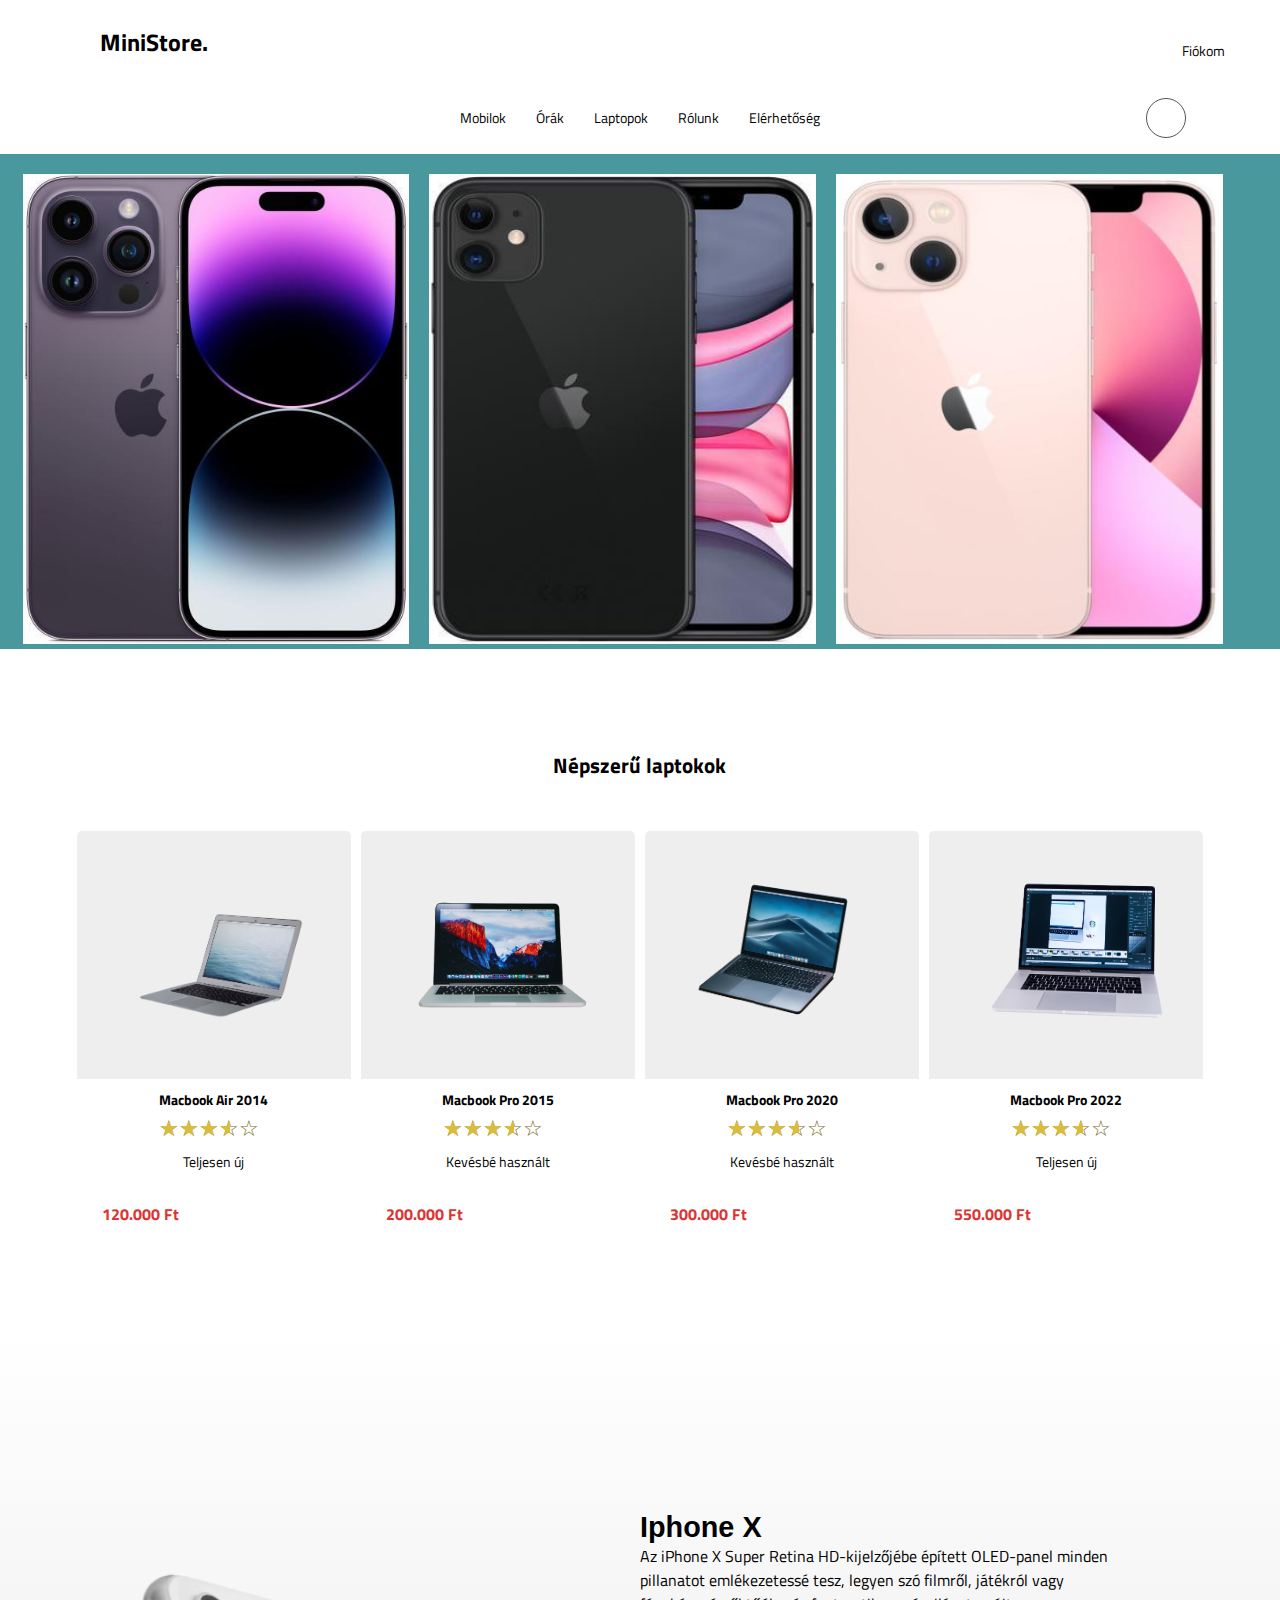
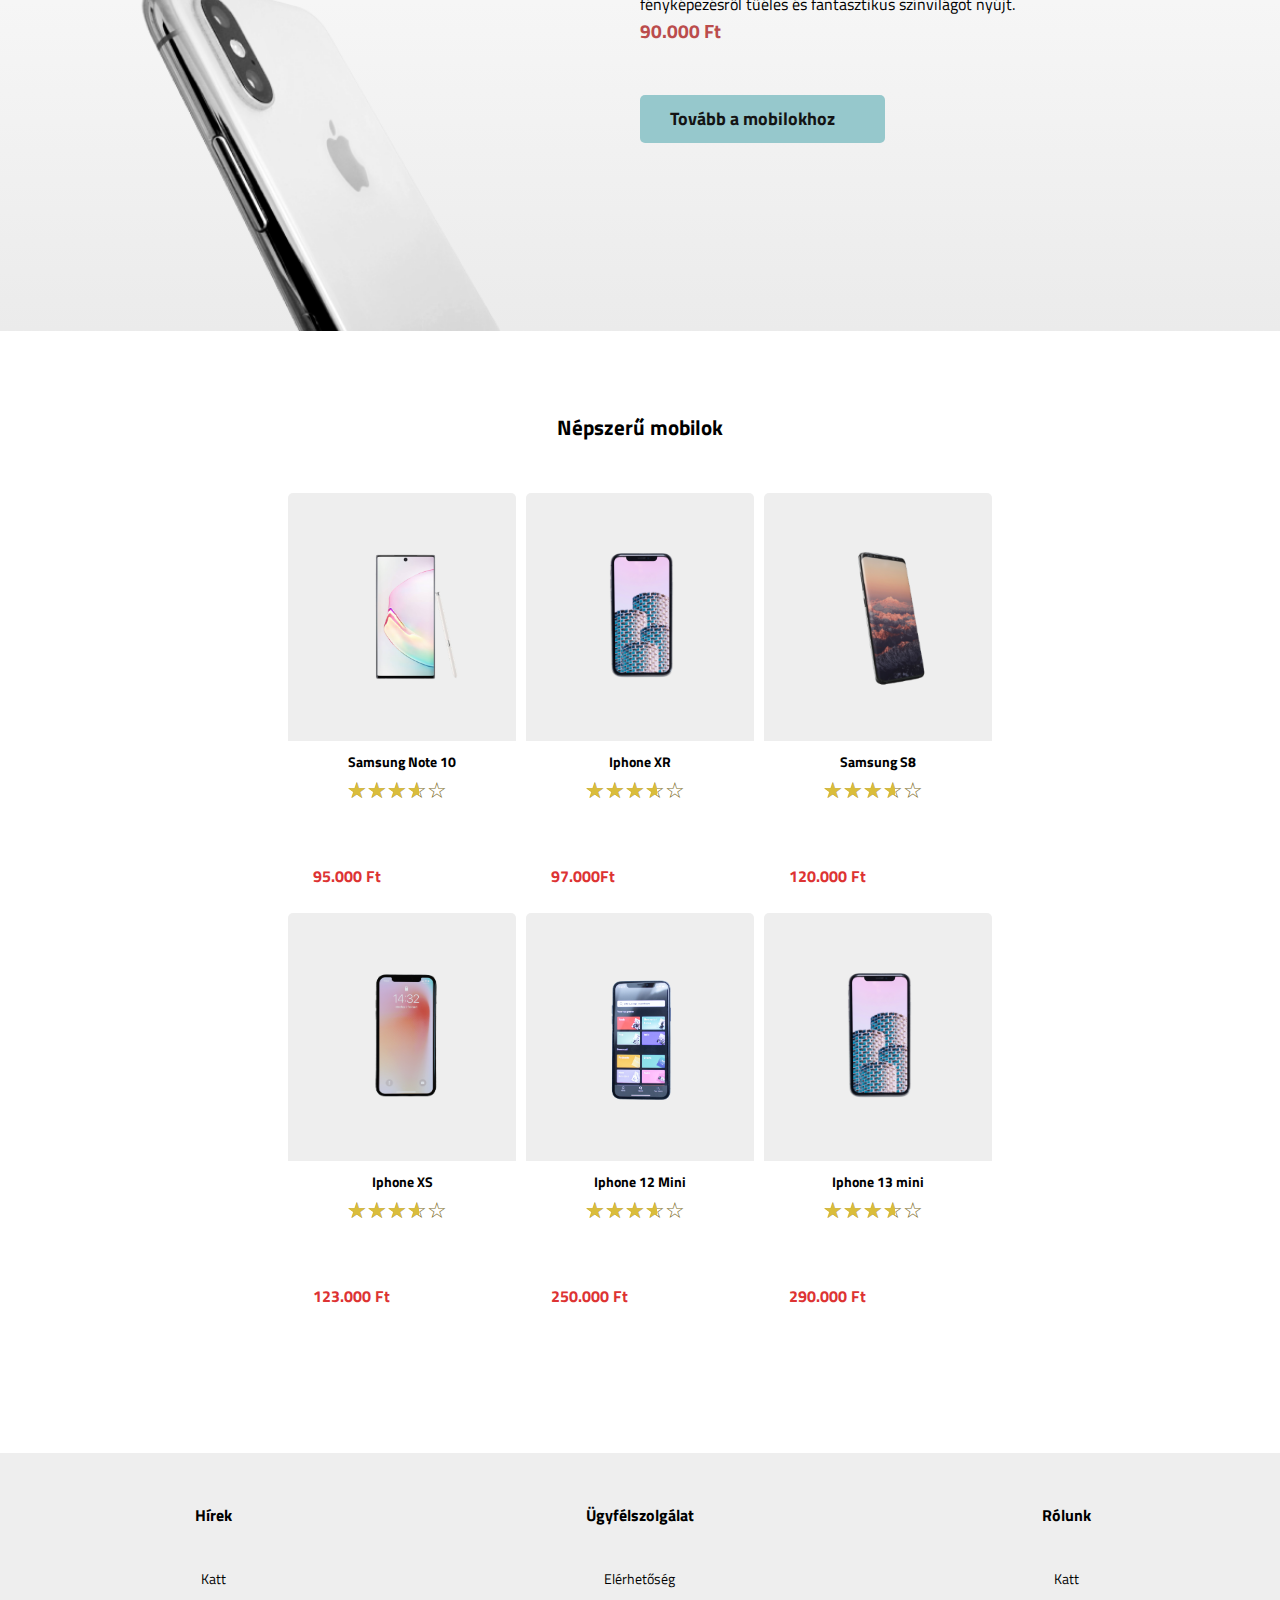
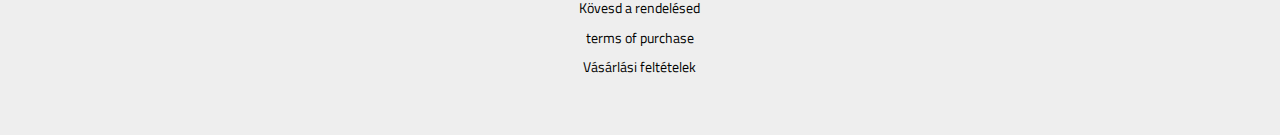
==== index.html @ 8bbaad98 "Első" ====
<!DOCTYPE html>
<html lang="sv">
    <head>
        <meta charset="UTF-8" />
        <meta name="viewport" content="width=device-width, initial-scale=1.0" />
        <link type="text/css" href="CSS/main.css" rel="stylesheet" />
        <link
            rel="stylesheet"
            href="https://cdnjs.cloudflare.com/ajax/libs/font-awesome/5.15.1/css/all.min.css"
            integrity="sha512-+4zCK9k+qNFUR5X+cKL9EIR+ZOhtIloNl9GIKS57V1MyNsYpYcUrUeQc9vNfzsWfV28IaLL3i96P9sdNyeRssA=="
            crossorigin="anonymous"
        />
        <script src="JS/jquery-3.5.1.min.js"></script>
        <script src="JS/multislider.min.js"></script>
        <title>Ministore. | Kezdőlap</title>
    </head>

    <body>
        <!--Navbar-->
        <nav>
            <!--Navbar has two part the top one and the bottom one-->
            <!--Here is top one and in this part I put logo, my account part, and the shopping cart-->
            <div class="navbar-top">
                <div>
                    <button id="menuButton"><i class="fas fa-bars"></i></button>
                    <!--Logo-->
                    <a href="index.html">
                        <h2 class="logo">MiniStore.</h2>
                    </a>
                </div>
                <div>
                    <!--My account part-->
                    <div class="account">
                        <a href="index.html">
                            <button class="account-btn">
                                <i class="fas fa-user-alt"></i>
                            </button>
                            <span class="account-text">Fiókom</span>
                        </a>
                        <!--When we click the btnShowAccountInfo this section will be displayed-->
                    </div>
                    <!--Shopping cart-->
                    <div class="shopping-cart">
                        <div class="sum-prices">
                            <!--Shopping cart logo-->
                            <i
                                class="fas fa-shopping-cart shoppingCartButton"
                            ></i>
                            <!--The total prices of products in the shopping cart -->
                            <h6 id="sum-prices"></h6>
                        </div>
                    </div>
                </div>
            </div>
            <!-- Navbar bottom part -->
            <!-- Here I put the links to the other pages or nav links -->
            <div class="navbar" id="navbar">
                <div class="links">
                    <ul>
                        <li class="nav-links">
                            <a href="mobilok.html" class="link">Mobilok</a>
                        </li>
                        <li class="nav-links">
                            <a href="orak.html" class="link">Órák</a>
                        </li>
                        <li class="nav-links">
                            <a href="laptokok.html" class="link">Laptopok</a>
                        </li>
                        <li class="nav-links">
                            <a href="rolunk.html" class="link">Rólunk</a>
                        </li>
                        <li class="nav-links">
                            <a href="elerhetoseg.html" class="link">Elérhetőség</a>
                        </li>
                    </ul>
                </div>
                <!-- The searchbar which will be in the right side of the links -->
                <div class="searchbar">
                    <form action="#">
                        <input type="search" placeholder="Keresés.." />
                        <i class="fa fa-search" id="search-icon"></i>
                    </form>
                </div>
            </div>
            <div class="producstOnCart hide">
                <div class="overlay"></div>
                <div class="top">
                    <button id="closeButton">
                        <i class="fas fa-times-circle"></i>
                    </button>
                    <h3>Kosár</h3>
                </div>
                <ul id="buyItems">
                    <h4 class="empty">Your shopping cart is empty</h4>
                    <!-- <li class="buyItem">
						<img src="Images/producs-images/Mobiles/galaxynote10.png">
						<div>
							<h5>Products Name</h5>
							<h6>$199</h6>
							<div>
								<button>-</button>
								<span class="countOfProduct">1</span>
								<button>+</button>
							</div>
						</div>
					</li> -->
                </ul>
                <button class="btn checkout hidden">Check out</button>
            </div>
        </nav>
        <header id="hearderSlide">
            <div class="MS-content">
                <a href="detail_page.html" class="item">
                    <img src="Images/iphone14pro.jpg" />
                </a>
                <a href="#" class="item">
                    <img src="Images/iphone11.jpg" />
                </a>
                <a href="detail_page.html" class="item">
                    <img src="Images/iphone13mini.jpg" />
                </a>
                <a href="detail_page.html" class="item">
                    <img src="Images/iphone14pro.jpg" />
                </a>
                <a href="#" class="item">
                    <img src="Images/iphone11.jpg" />
                </a>
                <a href="detail_page.html" class="item">
                    <img src="Images/iphone13mini.jpg" />
                </a>
            </div>
        </header>
        <main>
            <section class="main-section">
                <div class="product-container">
                    <h3>Népszerű laptokok</h3>
                    <div class="products">
                        <div class="product">
                            <div class="product-under">
                                <figure class="product-image">
                                    <img
                                        src="Images/producs-images/Laptops/laptop-1.png"
                                        alt="popular labtops and computers"
                                    />
                                    <div class="product-over">
                                        <button
                                            class="btn btn-small addToCart"
                                            data-product-id="1"
                                        >
                                            <i class="fas fa-cart-plus"></i>Kosárba
                                        </button>
                                    </div>
                                </figure>
                                <div class="product-summary">
                                    <h4 class="productName">Macbook Air 2014</h4>
                                    <span class="stars"></span>
                                    <p>
                                        Teljesen új
                                    </p>
                                    <h6 class="price">
                                        <span class="priceValue">120.000</span> Ft
                                    </h6>
                                </div>
                            </div>
                        </div>
                        <div class="product">
                            <div class="product-under">
                                <figure class="product-image">
                                    <img
                                        src="Images/producs-images/Laptops/laptop-2.png"
                                        alt="popular labtops and computers"
                                    />
                                    <div class="product-over">
                                        <button
                                            class="btn btn-small addToCart"
                                            data-product-id="2"
                                        >
                                            <i class="fas fa-cart-plus"></i>Kosárba
                                        </button>
                                    </div>
                                </figure>
                                <div class="product-summary">
                                    <h4 class="productName">Macbook Pro 2015</h4>
                                    <span class="stars"></span>
                                    <p>
                                        Kevésbé használt
                                    </p>
                                    <h6 class="price">
                                        <span class="priceValue">200.000 Ft</span>
                                    </h6>
                                </div>
                            </div>
                        </div>
                        <div class="product">
                            <div class="product-under">
                                <figure class="product-image">
                                    <img
                                        src="Images/producs-images/Laptops/laptop-3.png"
                                        alt="popular labtops and computers"
                                    />
                                    <div class="product-over">
                                        <button
                                            class="btn btn-small addToCart"
                                            data-product-id="3"
                                        >
                                            <i class="fas fa-cart-plus"></i>Kosárba
                                        </button>
                                    </div>
                                </figure>
                                <div class="product-summary">
                                    <h4 class="productName">Macbook Pro 2020</h4>
                                    <span class="stars"></span>
                                    <p>
                                        Kevésbé használt
                                    </p>
                                    <h6 class="price">
                                        <span class="priceValue">300.000 Ft</span>
                                    </h6>
                                </div>
                            </div>
                        </div>
                        <div class="product">
                            <div class="product-under">
                                <figure class="product-image">
                                    <img
                                        src="Images/producs-images/Laptops/laptop-4.png"
                                        alt="popular labtops and computers"
                                    />
                                    <div class="product-over">
                                        <button
                                            class="btn btn-small addToCart"
                                            data-product-id="4"
                                        >
                                            <i class="fas fa-cart-plus"></i>Kosárba
                                        </button>
                                    </div>
                                </figure>
                                <div class="product-summary">
                                    <h4 class="productName">Macbook Pro 2022</h4>
                                    <span class="stars"></span>
                                    <p>
                                        Teljesen új 
                                    </p>
                                    <h6 class="price">
                                        <span class="priceValue">550.000 Ft</span>
                                    </h6>
                                </div>
                            </div>
                        </div>
                    </div>
                </div>
            </section>
            <section class="main-section">
                <div class="pop-mobiles">
                    <div class="pop-mobiles-1">
                        <figure>
                            <img
                                src="Images/producs-images/Mobiles/new_iphone.png"
                            />
                        </figure>
                        <div>
                            <h2>Iphone X</h2>
                            <p>
                                Az iPhone X Super Retina HD-kijelzőjébe épített OLED-panel minden pillanatot emlékezetessé tesz, legyen szó filmről, játékról vagy fényképezésről tűéles és fantasztikus színvilágot nyújt.
                            </p>
                            <h4>90.000 Ft</h4>
                            <a href="mobilok.html" class="btn"
                                >Tovább a mobilokhoz<i class="fas fa-angle-right"></i
                            ></a>
                        </div>
                    </div>
                    <h3>Népszerű mobilok</h3>
                    <div class="pop-mobiles-2">
                        <ul class="products">
                            <li class="product">
                                <div class="product-under">
                                    <figure class="product-image">
                                        <img
                                            src="Images/producs-images/Mobiles/galaxynote10.png"
                                            alt="popular mobiles"
                                        />
                                        <div class="product-over">
                                            <button
                                                class="btn btn-small addToCart"
                                                data-product-id="5"
                                            >
                                                <i class="fas fa-cart-plus"></i
                                                >Add to cart
                                            </button>
                                            <a
                                                href="detail_page.html"
                                                class="btn btn-small"
                                                >More Info</a
                                            >
                                        </div>
                                    </figure>
                                    <div class="product-summary">
                                        <h4 class="productName">Samsung Note 10</h4>
                                        <span class="stars"></span>
                                        <h4 class="price">
                                            <span class="priceValue"
                                                >95.000 Ft</span
                                            >
                                        </h4>
                                    </div>
                                </div>
                            </li>
                            <li class="product">
                                <div class="product-under">
                                    <figure class="product-image">
                                        <img
                                            src="Images/producs-images/Mobiles/mobile-3.png"
                                            alt="popular mobiles"
                                        />
                                        <div class="product-over">
                                            <button
                                                class="btn btn-small addToCart"
                                                data-product-id="6"
                                            >
                                                <i class="fas fa-cart-plus"></i
                                                >Add to cart
                                            </button>
                                            <a
                                                href="detail_page.html"
                                                class="btn btn-small"
                                                >More Info</a
                                            >
                                        </div>
                                    </figure>
                                    <div class="product-summary">
                                        <h4 class="productName">Iphone XR</h4>
                                        <span class="stars"></span>
                                        <h4 class="price">
                                            <span class="priceValue">97.000Ft</span>
                                        </h4>
                                    </div>
                                </div>
                            </li>
                            <li class="product">
                                <div class="product-under">
                                    <figure class="product-image">
                                        <img
                                            src="Images/producs-images/Mobiles/galaxy s.png"
                                            alt="popular mobiles"
                                        />
                                        <div class="product-over">
                                            <button
                                                class="btn btn-small addToCart"
                                                data-product-id="7"
                                            >
                                                <i class="fas fa-cart-plus"></i
                                                >Add to cart
                                            </button>
                                            <a
                                                href="detail_page.html"
                                                class="btn btn-small"
                                                >More Info</a
                                            >
                                        </div>
                                    </figure>
                                    <div class="product-summary">
                                        <h4 class="productName">Samsung S8</h4>
                                        <span class="stars"></span>
                                        <h4 class="price">
                                            <span class="priceValue">120.000 Ft</span>
                                        </h4>
                                    </div>
                                </div>
                            </li>
                            <li class="product">
                                <div class="product-under">
                                    <figure class="product-image">
                                        <img
                                            src="Images/producs-images/Mobiles/mobile-2.png"
                                            alt="popular mobiles"
                                        />
                                        <div class="product-over">
                                            <button
                                                class="btn btn-small addToCart"
                                                data-product-id="8"
                                            >
                                                <i class="fas fa-cart-plus"></i
                                                >Add to cart
                                            </button>
                                            <a
                                                href="detail_page.html"
                                                class="btn btn-small"
                                                >More Info</a
                                            >
                                        </div>
                                    </figure>
                                    <div class="product-summary">
                                        <h4 class="productName">Iphone XS</h4>
                                        <span class="stars"></span>
                                        <h4 class="price">
                                            <span class="priceValue">123.000 Ft</span>
                                        </h4>
                                    </div>
                                </div>
                            </li>
                            <li class="product">
                                <div class="product-under">
                                    <figure class="product-image">
                                        <img
                                            src="Images/producs-images/Mobiles/mobile.1.png"
                                            alt="popular mobiles"
                                        />
                                        <div class="product-over">
                                            <button
                                                class="btn btn-small addToCart"
                                                data-product-id="9"
                                            >
                                                <i class="fas fa-cart-plus"></i
                                                >Add to cart
                                            </button>
                                            <a
                                                href="detail_page.html"
                                                class="btn btn-small"
                                                >More Info</a
                                            >
                                        </div>
                                    </figure>
                                    <div class="product-summary">
                                        <h4 class="productName">Iphone 12 Mini</h4>
                                        <span class="stars"></span>
                                        <h4 class="price">
                                            <span class="priceValue">250.000 Ft</span>
                                        </h4>
                                    </div>
                                </div>
                            </li>
                            <li class="product">
                                <div class="product-under">
                                    <figure class="product-image">
                                        <img
                                            src="Images/producs-images/Mobiles/mobile-3.png"
                                            alt="popular mobiles"
                                        />
                                        <div class="product-over">
                                            <button
                                                class="btn btn-small addToCart"
                                                data-product-id="10"
                                            >
                                                <i class="fas fa-cart-plus"></i
                                                >Add to cart
                                            </button>
                                            <a
                                                href="detail_page.html"
                                                class="btn btn-small"
                                                >More Info</a
                                            >
                                        </div>
                                    </figure>
                                    <div class="product-summary">
                                        <h4 class="productName">Iphone 13 mini</h4>
                                        <span class="stars"></span>
                                        <h4 class="price">
                                            <span class="priceValue">290.000 Ft</span>
                                        </h4>
                                    </div>
                                </div>
                            </li>
                        </ul>
                    </div>
                </div>
            </section>
        </main>
        <footer>
            <div class="footer-second">
                <div class="footer-column-1">
                    <h3>Hírek</h3>
                    <a href="#">Katt</a>
                </div>
                <div class="footer-column-2">
                    <h3>Ügyfélszolgálat</h3>
                    <a href="elerhetoseg.html">Elérhetőség</a>
                    <a href="#">Kövesd a rendelésed</a>
                    <a href="#">terms of purchase</a>
                    <a href="#">Vásárlási feltételek</a>
                </div>
                <div class="footer-column-3">
                    <h3>Rólunk</h3>
                    <a href="rolunk.html">Katt</a>
                </div>
            </div>
            <ul class="footer-last">
                <li>
                    <p><i class="fab fa-cc-mastercard"></i></p>
                </li>
                <li>
                    <p><i class="fab fa-cc-paypal"></i></p>
                </li>
                <li>
                    <p><i class="fab fa-cc-visa"></i></p>
                </li>
                <li>
                    <p><i class="fab fa-cc-amex"></i></p>
                </li>
            </ul>
        </footer>
        <script src="JS/script.js"></script>
        <script src="shopping-cart.js"></script>
    </body>
</html>
---- CSS/main.css ----
@import url("https://fonts.googleapis.com/css2?family=Titillium+Web:wght@200;300;400;700&display=swap");

* {
    margin: 0;
    padding: 0;
    box-sizing: border-box;
    text-decoration: none;
    font-family: "Titillium Web", sans-serif;
    list-style-type: none;
}

html {
    -ms-overflow-style: none; /* IE and Edge */
    scrollbar-width: none;
}

html::-webkit-scrollbar {
    display: none;
}

body {
    display: flex;
    flex-direction: column;
    -ms-overflow-style: none; /* IE and Edge */
    scrollbar-width: none;
}

body::webkit-scrollbar {
    display: none;
}

a {
    color: black;
    line-height: 1;
}

ul {
    list-style-type: none;
}

button:focus {
    outline: none;
}

/* clears the 'X' from Internet Explorer */
input[type="search"]::-ms-clear {
    display: none;
    width: 0;
    height: 0;
}
input[type="search"]::-ms-reveal {
    display: none;
    width: 0;
    height: 0;
}

/* clears the 'X' from Chrome */
input[type="search"]::-webkit-search-decoration,
input[type="search"]::-webkit-search-cancel-button,
input[type="search"]::-webkit-search-results-button,
input[type="search"]::-webkit-search-results-decoration {
    display: none;
}

/*Navbar*/
nav {
    display: flex;
    flex-direction: column;
    position: relative;
    justify-content: center;
    align-items: center;
    padding: 10px;
}

/* logo , my account and shopping cart */
nav .navbar-top {
    max-width: 1600px;
    padding: 10px;
    width: 100%;
    display: flex;
    flex-direction: row;
    justify-content: space-between;
}

.navbar-top .logo {
    position: absolute;
    top: 30px;
    left: 100px;
    width: 150px;
    height: 75px;
}

#menuButton {
    width: 45px;
    height: 40px;
    cursor: pointer;
    color: #49989e;
    background: transparent;
    border: none;
    display: none;
    font-size: 1.5rem;
}

#menuButton:focus {
    outline: none;
}

#menuButton:hover {
    color: #0d3c3f;
}

/* container of my account and shopping cart */
.navbar-top > div {
    margin-right: 10px;
    display: flex;
    flex-direction: row;
    align-items: center;
    justify-content: center;
    height: 60px;
}

/* My account text*/
.account-text {
    font-size: 0.9rem;
    padding: 10px;
}
.account-btn {
    background: none;
    border: none;
    font-size: 1.4rem;
    cursor: pointer;
}

.account-btn:focus {
    outline: none;
}

.navbar-top .shopping-cart {
    margin-left: 10px;
    font-size: 1.4rem;
}

.shopping-cart .sum-prices {
    display: flex;
    flex-direction: row;
    justify-content: center;
    align-items: center;
}

#sum-prices {
    padding-left: 5px;
}

.sum-prices h6 {
    font-size: 0.9rem;
}

.shoppingCartButton {
    cursor: pointer;
}

.shoppingCartButton:hover,
.account:hover * {
    color: #0e5e53;
}

.producstOnCart {
    -ms-overflow-style: none; /* IE and Edge */
    scrollbar-width: none;
    overflow: hidden;
    overflow-y: scroll;
    scroll-behavior: smooth;
    overscroll-behavior: contain;
    background-color: #202020;
    width: 300px;
    height: 500px;
    color: #f0f0f0;
    z-index: 15;
    position: fixed;
    top: 20px;
    right: 0;
    text-align: center;
    animation: fade 1s;
}

.producstOnCart::-webkit-scrollbar {
    display: none;
}

@keyframes fade {
    0% {
        transform: translateX(100%);
    }
    100% {
        transform: none;
    }
}

.producstOnCart::-webkit-scrollbar {
    width: 0;
    background: transparent;
}

.hide {
    display: none;
    visibility: none;
}

.producstOnCart ul {
    text-align: left;
    display: flex;
    flex-direction: column;
    justify-content: center;
    align-items: center;
}

.producstOnCart .buyItem {
    border-bottom: #aaa 1px solid;
    width: 90%;
    padding: 10px 0;
    display: flex;
}

.producstOnCart img {
    width: 90px;
}

.producstOnCart .top {
    display: flex;
    background-color: #616161;
    text-align: center;
    padding: 10px 0;
    position: sticky;
    top: 0;
    width: 100%;
}

.top button {
    background: transparent;
    border: none;
    font-size: 1.5rem;
    margin-left: 10px;
    color: #c24c37;
    cursor: pointer;
}

.top button:hover {
    color: #e40505;
}

.top h3 {
    position: absolute;
    left: 50%;
    top: 50%;
    transform: translate(-50%, -50%);
    margin: 0 auto;
}

.producstOnCart > .checkout {
    font-size: 0.9rem;
    margin: 20px auto;
    border: none;
    background-color: #297075;
    padding: 10px 20px;
    color: #eee;
    cursor: pointer;
}

.overlay {
    overflow: hidden;
    display: inline-block;
    content: "";
    position: fixed;
    left: 0;
    top: 0;
    width: 100vw;
    height: 100vh;
    z-index: -1;
    background: rgba(0, 0, 0, 0.5);
}

.stopScrolling {
    height: 100vh;
    overflow: hidden;
}

.buyItem h6 {
    margin-bottom: 10px;
}

.buyItem button {
    background: transparent;
    color: #fff;
    cursor: pointer;
    font-weight: 900;
    font-size: 1.2rem;
    padding: 0 6px;
    border: none;
}

.buyItem button:active {
    color: #96c8cc;
}

.buyItem > div {
    padding: 0 20px;
}

.producstOnCart .empty {
    justify-self: center;
    margin: 150px auto;
}

.price {
    color: #dd3333;
    margin-top: 10px;
    text-align: center;
    padding: 5px;
    font-size: 1rem;
}

.navbar {
    max-width: 1600px;
    width: 88vw;
    display: flex;
    flex-direction: row;
    position: relative;
}

.searchbar form {
    position: absolute;
    right: 17px;
    top: 27.5px;
    transform: translate(0%, -50%);
    transition: all 1s;
    width: 40px;
    height: 40px;
    background: white;
    box-sizing: border-box;
    border-radius: 25px;
    border: 1px solid #555;
    padding: 5px;
}

.searchbar > form input {
    position: absolute;
    top: 0;
    left: 0;
    width: 100%;
    height: 36px;
    line-height: 20px;
    outline: 0;
    border: 0;
    display: none;
    font-size: 0.9rem;
    border-radius: 20px;
    padding: 0 20px;
}

.searchbar form:hover {
    width: 300px;
    cursor: pointer;
}

.searchbar form:hover input {
    display: block;
}

.searchbar input::placeholder {
    color: #242424;
    font-size: 0.8em;
}

.searchbar > form:hover #search-icon {
    background: #07051a;
    color: white;
}

#search-icon {
    box-sizing: border-box;
    padding: 8px;
    width: 38px;
    height: 38px;
    position: absolute;
    top: 0;
    right: 0;
    border-radius: 50%;
    color: #07051a;
    text-align: center;
    font-size: 1rem;
    transition: all 1s;
}

#search-icon:active,
#search-icon:focus {
    outline: none;
}

.links {
    position: relative;
    display: inline-blo;
    margin: auto;
}

.links ul {
    display: flex;
    flex-direction: row;
}

ul .nav-links {
    cursor: pointer;
    color: #333333;
    text-align: center;
    padding: 15px;
}

.nav-links > a:visited,
.navbar-top > a:visited {
    color: #333333;
}

.link {
    text-align: center;
    font-size: 0.9rem;
}

.nav-links:hover .link {
    color: #24738b;
    text-decoration: underline;
}

.navbarResponsive .links {
    margin: 5px;
}

.navbarResponsive ul {
    flex-direction: column;
    text-align: left;
}

.navbarResponsive .searchbar form {
    position: relative;
    margin-left: 50px;
}

.navbarResponsive .nav-links {
    text-align: left;
}

.navbarResponsive .nav-links > .link {
    z-index: 15;
    color: white;
}

#hearderSlide {
    background-color: #49989e;
    height: 55vh;
    position: relative;
}

#hearderSlide .MS-content {
    margin: 0 1%;
    white-space: nowrap; /* required */
    overflow: hidden; /* required */
    height: 510px;
    width: 1220px;
}

#hearderSlide .item {
    display: inline-block;
    width: 33.3333%; /* required * Determines number of visible slides */
    position: relative; /* required */
    vertical-align: top; /* required */
    overflow: hidden; /* required */
    height: 100%; /* recommended */
    white-space: normal;
}

.item img {
    width: 100%;
    height: 100%;
    padding: 20px 10px;
}

#hearderSlide .MS-controls .MS-left {
    border: none;
    left: 10px;
}
#hearderSlide .MS-controls .MS-right {
    border: none;
    right: 10px;
}

.MS-right:focus,
.MS-left:focus {
    outline: none;
}

.MS-right:active,
.MS-left:active {
    color: #fff;
    background-color: #49989e;
}

#hearderSlide .MS-right {
    position: absolute;
    font-weight: bolder;
    right: 20px;
    top: 50%;
    transform: translateY(-50%);
}

#hearderSlide .MS-left {
    font-weight: bolder;
    position: absolute;
    left: 20px;
    top: 80%;
    transform: translateY(-50%);
}

main {
    display: flex;
    flex-direction: column;
    justify-content: center;
    align-items: center;
    margin-bottom: 80px;
}

.main-section {
    width: 100%;
    text-align: center;
    margin: 50px 0;
}

.product-container {
    max-width: 1600px;
    margin: auto;
    width: 88vw;
    position: relative;
}
.main-section h3 {
    font-size: 1.3rem;
    padding: 50px;
}

.products {
    display: grid;
    grid-template-columns: repeat(4, 1fr);
    grid-gap: 10px;
}

.product {
    position: relative;
    text-align: center;
    height: 400px;
    border-radius: 5px;
    overflow: hidden;
}

.product-under {
    width: 100%;
    height: 100%;
}

.product-over {
    z-index: 10;
    position: absolute;
    left: 0;
    top: 0;
    width: 100%;
    height: 100%;
    display: none;
    justify-content: center;
    align-items: center;
    animation-name: show_top;
    animation-duration: 1s;
    backdrop-filter: blur(5px);
}
@keyframes show_top {
    from {
        opacity: 0;
    }
    to {
        opacity: 1;
    }
}

.product-image:hover .product-over {
    display: flex;
    flex-direction: column;
}

.product-image {
    position: relative;
    height: 62%;
    background-color: #eee;
}

.product-image img {
    position: absolute;
    left: 50%;
    top: 50%;
    transform: translate(-50%, -50%);
    width: 70%;
}

.product-summary {
    font-size: 0.9rem;
    position: relative;
    padding: 10px 5px;
    height: 38%;
}

.product-summary > .price {
    position: absolute;
    left: 20px;
    bottom: 0;
}

.stars {
    position: relative;
    width: 110px;
    height: 40px;
    display: block;
    margin: auto;
    padding: 5px;
}

.stars::after {
    content: "\2605 \2605 \2605 \2605 \2605";
    position: absolute;
    left: 0;
    top: 0;
    width: 65%;
    display: block;
    font-size: 1.4rem;
    color: #dabd3b;
    overflow: hidden;
}

.stars::before {
    content: "\2606 \2606 \2606 \2606 \2606";
    position: absolute;
    left: 0;
    top: 0;
    font-size: 1.4rem;
    color: #7e6c1f;
}

/* Buttons style */
.btn {
    background-color: #96c8cc;
    padding: 15px 50px 15px 30px;
    color: #141414;
    font-weight: bold;
    border-radius: 5px;
    text-align: center;
    font-size: 1.1rem;
    position: relative;
}

.btn:active {
    box-shadow: none;
}

.btn > .fa-angle-right {
    font-size: 1.5rem;
    position: absolute;
    right: 30px;
    top: 50%;
    transform: translateY(-50%);
    transition: right 0.5s;
}

.btn:hover .fa-angle-right {
    font-size: 1.5rem;
    position: absolute;
    right: 20px;
}

.btn i {
    margin: 0 5px;
}

.pop-mobiles {
    display: flex;
    flex-direction: column;
    align-items: center;
    justify-content: center;
    position: relative;
}

.pop-mobiles-1 {
    background: linear-gradient(to top, #ebebeb, #fff);
    overflow: hidden;
    width: 100%;
    height: 600px;
    margin-bottom: 30px;
    position: relative;
    padding: 0;
}

.pop-mobiles-1 > figure {
    position: absolute;
    left: 0;
    bottom: 0;
    width: 49%;
}

.pop-mobiles-1 img {
    position: absolute;
    left: 0;
    bottom: 0;
    width: 100%;
    z-index: 0;
}

.pop-mobiles-1 > div {
    position: absolute;
    right: 10%;
    top: 30%;
    z-index: 10;
    width: 40%;
    height: 100%;
    text-align: left;
}
.pop-mobiles-1 h4 {
    color: rgb(187, 76, 76);
    font-size: 1.2rem;
}

.pop-mobiles-1 h2 {
    font-family: "Franklin Gothic Medium", "Arial Narrow", Arial, sans-serif;
    font-weight: 900;
    font-size: 1.8rem;
}

.pop-mobiles-1 .btn {
    display: inline-block;
    margin-top: 50px;
    margin: 50px 0;
}

.btn-newMobile {
    background-color: white;
    color: #49989e;
    box-shadow: 3px 3px 5px #4e4e4e;
    z-index: 10;
}

.pop-mobiles-2 {
    width: 55%;
}

.pop-mobiles-2 .products {
    grid-template-columns: repeat(3, 1fr);
}

.pop-mobiles-2 .product {
    overflow: hidden;
    margin-bottom: 10px;
}

.pop-mobiles-2 img {
    width: 70%;
    margin: auto;
}

.btn-small {
    border: none;
    font-size: 0.9rem;
    width: 60%;
    padding: 15px;
    background-color: white;
    box-shadow: 2px 2px 2px #49989e;
    color: black;
    margin-bottom: 10px;
    cursor: pointer;
}

.btn-small:hover {
    background-color: #49989e;
    color: white;
}

footer {
    overflow: hidden;
    background-color: #eee;
}

footer .footer-second {
    width: 100%;
    display: block;
    padding: 50px 0;
    overflow: hidden;
    text-align: center;
}

.footer-second a {
    display: block;
    margin: 5px auto;
    width: 50%;
    padding: 5px;
    font-size: 0.9rem;
}

.footer-second h3 {
    margin-bottom: 40px;
    font-size: 1rem;
}

.footer-second a:hover {
    color: #045e52;
    text-decoration: underline;
    text-decoration-color: black;
}

.footer-column-1 {
    width: calc(33.33333%);
    float: left;
}

.footer-column-2 {
    width: calc(33.33333%);
    float: left;
}

.footer-column-3 {
    width: calc(33.33333%);
    float: left;
}

.footer-last {
    width: 100%;
    display: flex;
    justify-content: center;
    font-size: 1.5rem;
}

.footer-last li {
    margin: 0 5px;
}

.hidden {
    display: none;
}

@media screen and (max-width: 1024px) {
    nav .navbar-top {
        padding: 0;
    }

    nav {
        justify-content: left;
        align-items: flex-start;
        margin-bottom: 20px;
    }

    #hearderSlide .item {
        display: inline-block;
        width: 100%;
    }
    .navbar-top .logo {
        width: 100px;
        float: left;
    }

    #menuButton {
        display: inline;
    }

    .navbar {
        background-color: #141414;
        width: 400px;
        height: 55vh;
        z-index: 10;
        position: absolute;
        top: 100px;
        left: 0;
        transform: translateX(-500px);
    }

    .navbarResponsive {
        transition: transform 0.5s;
        flex-direction: column;
        transform: translateX(0);
    }

    .navbarResponsive:after {
        content: "";
        position: fixed;
        left: 0;
        top: 0;
        width: 100vw;
        height: 100%;
        background: rgba(0, 0, 0, 0.5);
        z-index: -1;
    }

    .nav-links:hover .link::before {
        display: none;
    }

    .nav-links:hover .link::after {
        display: none;
    }
    .nav-links:hover .link {
        text-decoration: underline;
    }

    .item img {
        padding: 10px 5px;
    }

    .pop-mobiles-2 {
        width: 90%;
        margin-top: 100px;
    }

    .product-container {
        width: 90%;
    }

    .product-over button {
        font-size: 0;
    }

    .product .product-image {
        height: 200px;
    }
}

@media screen and (max-width: 768px) {
    .account-btn {
        font-size: 1rem;
    }

    .product-summary {
        height: 30%;
    }

    .products {
        width: 80%;
        margin: auto;
        grid-template-columns: repeat(2, 1fr);
    }

    .product-summary > p {
        display: none;
    }

    .pop-mobiles-1 > figure {
        width: 70%;
    }

    .pop-mobiles-1 > div {
        left: 10%;
        top: 40%;
        width: 70%;
        height: auto;
    }

    footer .footer-second {
        margin-left: 30px;
        display: flex;
        flex-direction: column;
        justify-content: start;
        align-items: start;
    }

    .footer-second h3 {
        margin-bottom: 15px;
    }

    .footer-second > div {
        margin-top: 30px;
        text-align: left;
        width: 100%;
    }
    .footer-second a {
        width: 100%;
    }
}

@media screen and (max-width: 500px) {
    .btn {
        font-size: 0.9rem;
    }

    .navbar {
        width: 100vw;
        height: 430px;
    }

    .producstOnCart {
        font-size: 0.8rem;
    }

    .pop-mobiles-1 {
        width: 100%;
        font-size: 0.9rem;
        height: 300px;
        margin: 0;
    }

    .pop-mobiles-1 .btn {
        opacity: 0.9;
    }

    .pop-mobiles-1 > div {
        top: 0%;
    }

    .pop-mobiles-1 h2 {
        font-family: "Franklin Gothic Medium", "Arial Narrow", Arial, sans-serif;
        font-weight: 900;
        font-size: 1.4rem;
    }
    .pop-mobiles-2 {
        width: 55%;
        margin-left: 1%;
    }
    .products {
        grid-template-columns: 1fr;
    }

    .pop-mobiles-2 .products {
        grid-template-columns: 1fr;
    }

    .product-summary .price {
        display: inline;
        left: 0;
    }

    .account-text {
        display: none;
    }

    .fas {
        font-size: 1rem;
    }
    .pop-mobiles {
        justify-content: center;
        align-items: center;
        flex-direction: column;
    }
}
#billboard .swiper-arrow {
    position: absolute;
    top: 0;
    bottom: 0;
    z-index: 2;
    display: flex;
    align-items: center;
}
.swiper-icon.swiper-arrow svg {
    fill: var(--light-gray-color);
}
.swiper-icon.swiper-arrow:hover svg,
.swiper-icon.swiper-arrow:focus svg {
    fill: var(--primary-color);
}
#billboard .swiper-arrow.swiper-arrow-prev {
    left: 0;
}
#billboard .swiper-arrow.swiper-arrow-next {
    right: 0;
}

@media only screen and (max-width: 767px) {
  #billboard .banner-content {
      margin-top: 210px;
  }
  #billboard .image-holder {
      margin-top: -390px;
      opacity: 0.3;
  }
  #billboard .swiper-arrow {
      top: 400px;
  }
}
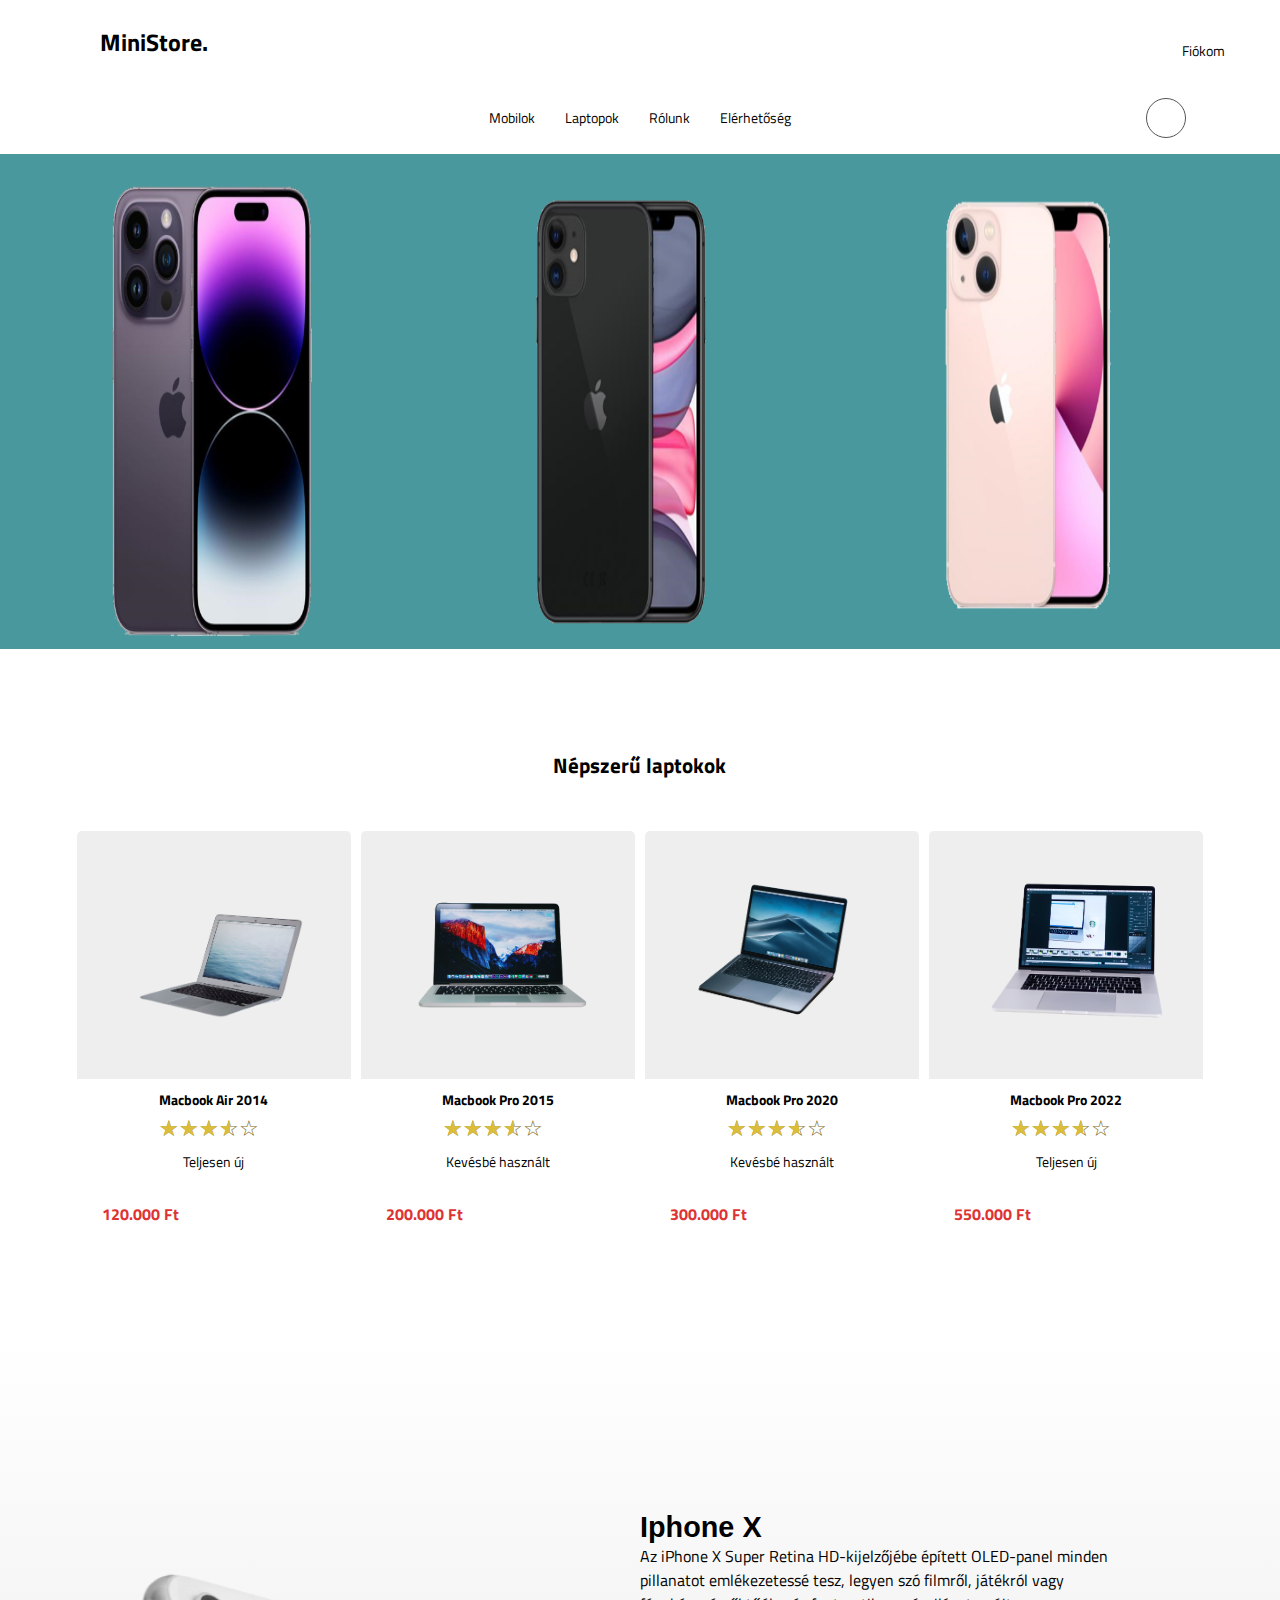
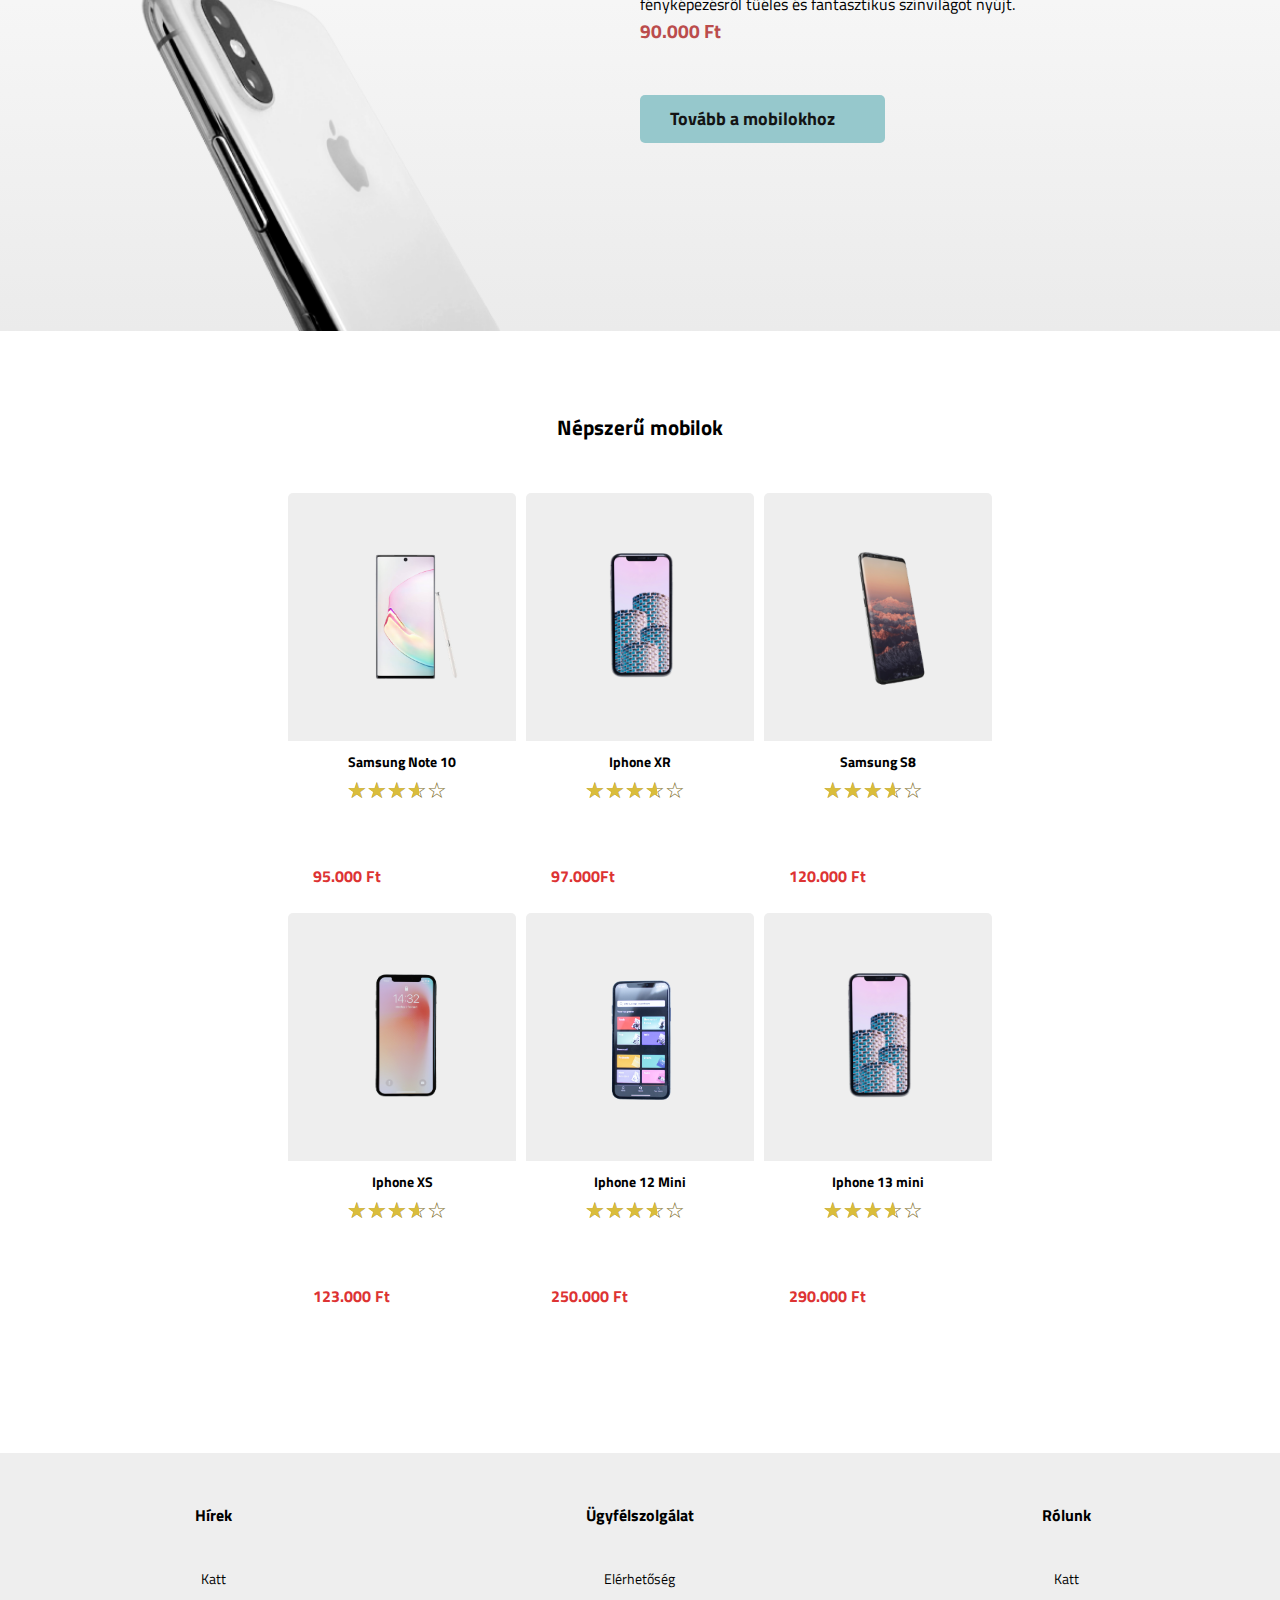
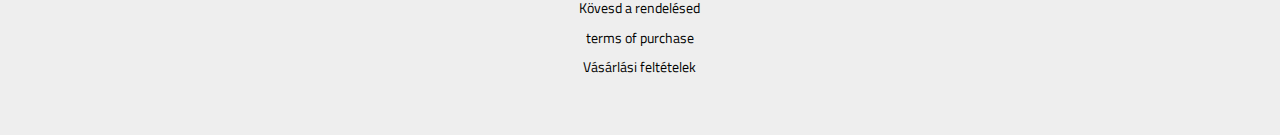
==== commit fa4d8fae: "Masodik" ====
--- a/index.html
+++ b/index.html
@@ -61,9 +61,6 @@
                             <a href="mobilok.html" class="link">Mobilok</a>
                         </li>
                         <li class="nav-links">
-                            <a href="orak.html" class="link">Órák</a>
-                        </li>
-                        <li class="nav-links">
                             <a href="laptokok.html" class="link">Laptopok</a>
                         </li>
                         <li class="nav-links">
@@ -110,23 +107,14 @@
         </nav>
         <header id="hearderSlide">
             <div class="MS-content">
-                <a href="detail_page.html" class="item">
-                    <img src="Images/iphone14pro.jpg" />
+                <a href="#" class="item">
+                    <img src="Images/iphone14pro.png" />
                 </a>
                 <a href="#" class="item">
-                    <img src="Images/iphone11.jpg" />
-                </a>
-                <a href="detail_page.html" class="item">
-                    <img src="Images/iphone13mini.jpg" />
-                </a>
-                <a href="detail_page.html" class="item">
-                    <img src="Images/iphone14pro.jpg" />
+                    <img src="Images/iphone11.png" />
                 </a>
                 <a href="#" class="item">
-                    <img src="Images/iphone11.jpg" />
-                </a>
-                <a href="detail_page.html" class="item">
-                    <img src="Images/iphone13mini.jpg" />
+                    <img src="Images/iphone13.png" />
                 </a>
             </div>
         </header>
@@ -287,11 +275,7 @@
                                                 <i class="fas fa-cart-plus"></i
                                                 >Add to cart
                                             </button>
-                                            <a
-                                                href="detail_page.html"
-                                                class="btn btn-small"
-                                                >More Info</a
-                                            >
+                                            
                                         </div>
                                     </figure>
                                     <div class="product-summary">
@@ -320,11 +304,7 @@
                                                 <i class="fas fa-cart-plus"></i
                                                 >Add to cart
                                             </button>
-                                            <a
-                                                href="detail_page.html"
-                                                class="btn btn-small"
-                                                >More Info</a
-                                            >
+                                           
                                         </div>
                                     </figure>
                                     <div class="product-summary">
@@ -351,11 +331,7 @@
                                                 <i class="fas fa-cart-plus"></i
                                                 >Add to cart
                                             </button>
-                                            <a
-                                                href="detail_page.html"
-                                                class="btn btn-small"
-                                                >More Info</a
-                                            >
+                                            
                                         </div>
                                     </figure>
                                     <div class="product-summary">
@@ -382,11 +358,7 @@
                                                 <i class="fas fa-cart-plus"></i
                                                 >Add to cart
                                             </button>
-                                            <a
-                                                href="detail_page.html"
-                                                class="btn btn-small"
-                                                >More Info</a
-                                            >
+                                            
                                         </div>
                                     </figure>
                                     <div class="product-summary">
@@ -413,11 +385,7 @@
                                                 <i class="fas fa-cart-plus"></i
                                                 >Add to cart
                                             </button>
-                                            <a
-                                                href="detail_page.html"
-                                                class="btn btn-small"
-                                                >More Info</a
-                                            >
+                                            
                                         </div>
                                     </figure>
                                     <div class="product-summary">
@@ -444,11 +412,6 @@
                                                 <i class="fas fa-cart-plus"></i
                                                 >Add to cart
                                             </button>
-                                            <a
-                                                href="detail_page.html"
-                                                class="btn btn-small"
-                                                >More Info</a
-                                            >
                                         </div>
                                     </figure>
                                     <div class="product-summary">
--- a/CSS/main.css
+++ b/CSS/main.css
@@ -1079,4 +1079,37 @@
   #billboard .swiper-arrow {
       top: 400px;
   }
-}+}
+/* Style inputs with type="text", select elements and textareas */
+input[type=text], select, textarea {
+    width: 100%; /* Full width */
+    padding: 12px; /* Some padding */ 
+    border: 1px solid #ccc; /* Gray border */
+    border-radius: 4px; /* Rounded borders */
+    box-sizing: border-box; /* Make sure that padding and width stays in place */
+    margin-top: 6px; /* Add a top margin */
+    margin-bottom: 16px; /* Bottom margin */
+    resize: vertical /* Allow the user to vertically resize the textarea (not horizontally) */
+  }
+  
+  /* Style the submit button with a specific background color etc */
+  input[type=submit] {
+    background-color: #04AA6D;
+    color: white;
+    padding: 12px 20px;
+    border: none;
+    border-radius: 4px;
+    cursor: pointer;
+  }
+  
+  /* When moving the mouse over the submit button, add a darker green color */
+  input[type=submit]:hover {
+    background-color: #45a049;
+  }
+  
+  /* Add a background color and some padding around the form */
+  .container {
+    border-radius: 5px;
+    background-color: #f2f2f2;
+    padding: 20px;
+  }